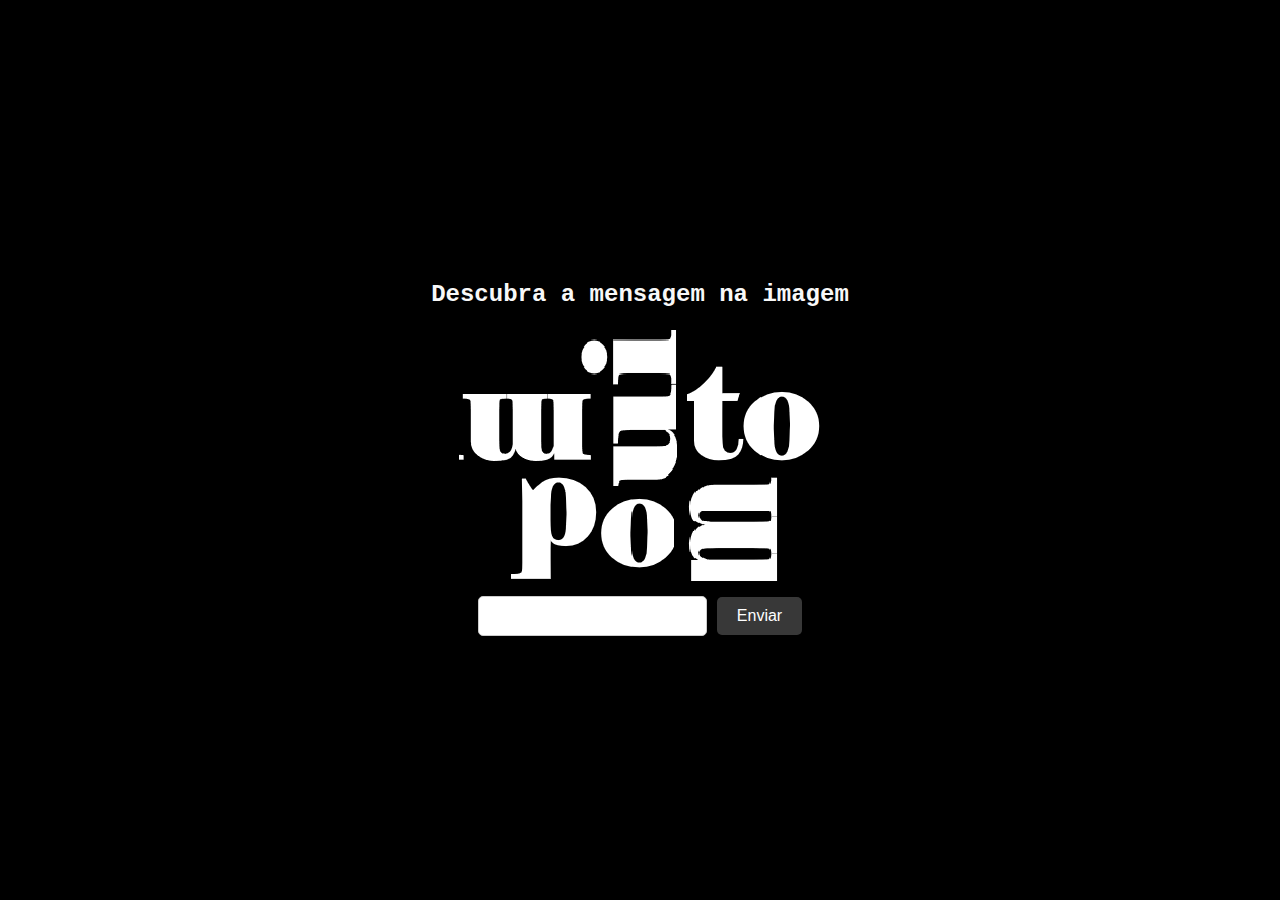
==== ar.html @ 35b5935e "Add files via upload" ====
<!DOCTYPE html>
<html lang="en">
<head>
    <meta charset="UTF-8">
    <meta name="viewport" content="width=device-width, initial-scale=1.0">
    <link rel="stylesheet" href="styles.css">
    <link rel="icon" href="images.png">
    <title>secret</title>  
    <script>
        function verificarResposta(event) {
            // Previne o envio padrão do formulário
            event.preventDefault();

            // Obtém o valor da resposta do input
            const resposta = document.querySelector('input[name="muitobom"]').value;

            // Resposta correta em binário (decodificado seria "resposta e paraben")
            const respostaCorreta = "muitobom";

            // Verifica se a resposta está correta
            if (resposta.trim().toLowerCase() === respostaCorreta) {
                // Redireciona para a página parabens.html se a resposta estiver correta
                window.location.href = 'muitobom.html';
            } else {
                // Mostra uma mensagem de erro se a resposta estiver incorreta
                alert('Resposta incorreta, tente novamente.');
            }
        }
    </script>
</head>
<body>
    <h1>Descubra a mensagem na imagem</h1>
    <div class="caixa3">
       <img src="muitobom.png" hrel="muitobom">
    </div>
    <div>
        <form onsubmit="verificarResposta(event)">
            <input type="text" name="muitobom" />
            <input type="submit" value="Enviar" />
        </form>
    </div>
</html>
---- styles.css ----
body {
    font-family: Arial, sans-serif;
    background-color: #000000;
    color: #f8f8f8;
    display: flex;
    flex-direction: column;
    align-items: center;
    justify-content: center;
    height: 100vh;
    margin: 0;
}

h1 {
    font-family: 'Courier New', Courier, monospace;
    margin-bottom: 20px;
    font-size: 24px;
    color: #f8f8f8;
}
p {
    font-family: 'Courier New', Courier, monospace;
}
.caixa {
    width: 400px;
    height: 150px;
    background-color: #080808;
    border: 2px solid #000000;
    padding: 20px;
    margin-bottom: 20px;
    text-align: center;
    display: flex;
    align-items: center;
    justify-content: center;
    color: #f8f8f8;
}

.input-resposta {
    width: 300px;
    padding: 10px;
    margin-bottom: 20px;
    background-color: #303030;
    border: 1px solid #000000;
    color: #818181;
}

/* Estilo do formulário */
form {
    display: flex;
    justify-content: center;
    align-items: center;
    gap: 10px; /* Espaçamento entre o campo de texto e o botão */
}

/* Estilo do campo de texto */
input[name="parabens"] {
    padding: 10px;
    font-size: 16px;
    border-radius: 5px;
    border: 1px solid #ccc;
}
input[name="ar"] {
    padding: 10px;
    font-size: 16px;
    border-radius: 5px;
    border: 1px solid #ccc;
}
input[name="muitobom"] {
    padding: 10px;
    font-size: 16px;
    border-radius: 5px;
    border: 1px solid #ccc;
}
input[name="boasorte"] {
    padding: 10px;
    font-size: 16px;
    border-radius: 5px;
    border: 1px solid #ccc;
}
/* Estilo do botão de enviar */
input[type="submit"] {
    padding: 10px 20px;
    font-size: 16px;
    border-radius: 5px;
    border: none;
    background-color: #383838;
    color: white;
    cursor: pointer;
}

/* Estilo do botão de enviar ao passar o mouse */
input[type="submit"]:hover {
    background-color: #252525;
}
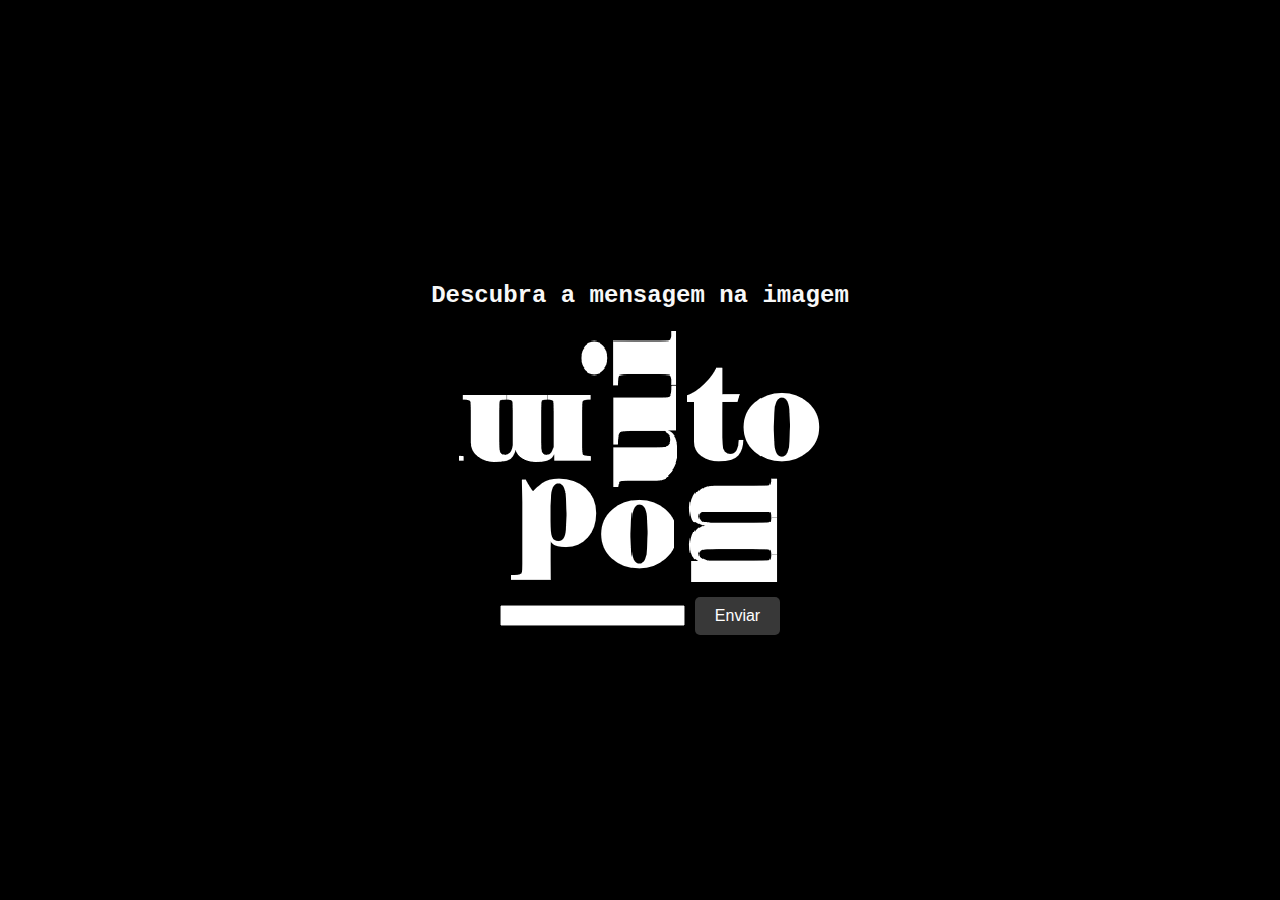
==== commit 8e5bf25c: "Update ar.html" ====
--- a/ar.html
+++ b/ar.html
@@ -12,10 +12,10 @@
             event.preventDefault();
 
             // Obtém o valor da resposta do input
-            const resposta = document.querySelector('input[name="muitobom"]').value;
+            const resposta = document.querySelector('input[name="muito bom"]').value;
 
             // Resposta correta em binário (decodificado seria "resposta e paraben")
-            const respostaCorreta = "muitobom";
+            const respostaCorreta = "muito bom";
 
             // Verifica se a resposta está correta
             if (resposta.trim().toLowerCase() === respostaCorreta) {
@@ -31,12 +31,12 @@
 <body>
     <h1>Descubra a mensagem na imagem</h1>
     <div class="caixa3">
-       <img src="muitobom.png" hrel="muitobom">
+       <img src="muitobom.png" hrel="muito bom">
     </div>
     <div>
         <form onsubmit="verificarResposta(event)">
-            <input type="text" name="muitobom" />
+            <input type="text" name="muito bom" />
             <input type="submit" value="Enviar" />
         </form>
     </div>
-</html>+</html>
--- a/styles.css
+++ b/styles.css
@@ -69,7 +69,7 @@
     border-radius: 5px;
     border: 1px solid #ccc;
 }
-input[name="boasorte"] {
+input[name="boa sorte"] {
     padding: 10px;
     font-size: 16px;
     border-radius: 5px;
@@ -89,4 +89,4 @@
 /* Estilo do botão de enviar ao passar o mouse */
 input[type="submit"]:hover {
     background-color: #252525;
-}+}
